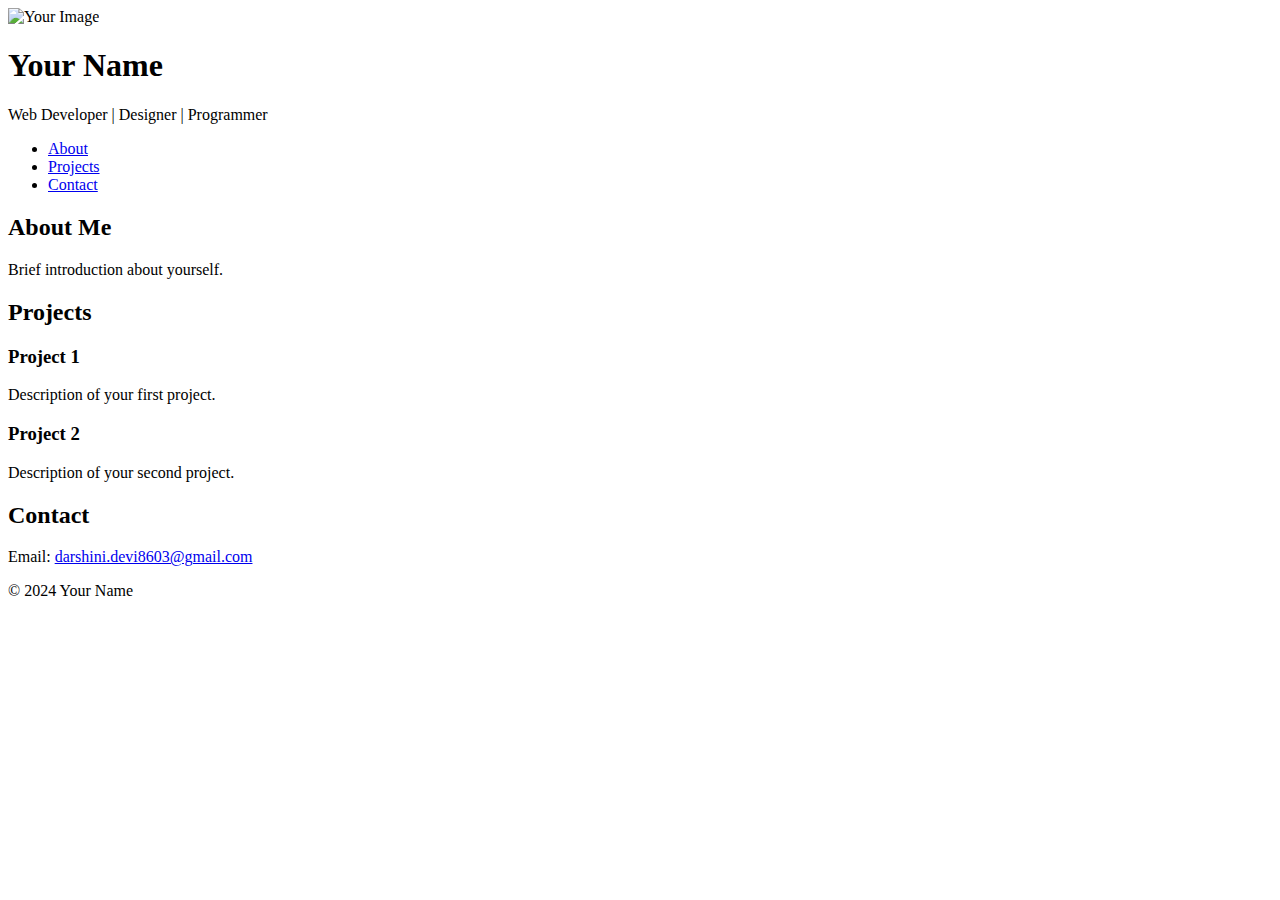
==== TASK2/index.html @ 46656329 "index.html" ====
<!DOCTYPE html>
<html lang="en">
<head>
    <meta charset="UTF-8">
    <meta name="viewport" content="width=device-width, initial-scale=1.0">
    <title>My Portfolio</title>
    <link rel="stylesheet" href="style.css">
</head>
<body>
    <header>
        <img src="image.jpg" alt="Your Image" class="profile-img">
        <h1>Your Name</h1>
        <p>Web Developer | Designer | Programmer</p>
    </header>
    <nav>
        <ul>
            <li><a href="#about">About</a></li>
            <li><a href="#projects">Projects</a></li>
            <li><a href="#contact">Contact</a></li>
        </ul>
    </nav>
    <section id="about">
        <h2>About Me</h2>
        <p>Brief introduction about yourself.</p>
    </section>
    <section id="projects">
        <h2>Projects</h2>
        <div class="project">
            <h3>Project 1</h3>
            <p>Description of your first project.</p>
        </div>
        <div class="project">
            <h3>Project 2</h3>
            <p>Description of your second project.</p>
        </div>
        <!-- Add more projects as needed -->
    </section>
    <section id="contact">
        <h2>Contact</h2>
        <p>Email: <a href="mailto:darshini.devi8603@gmail.com">darshini.devi8603@gmail.com</a></p>
    </section>
    <footer>
        <p>&copy; 2024 Your Name</p>
    </footer>
</body>
</html>
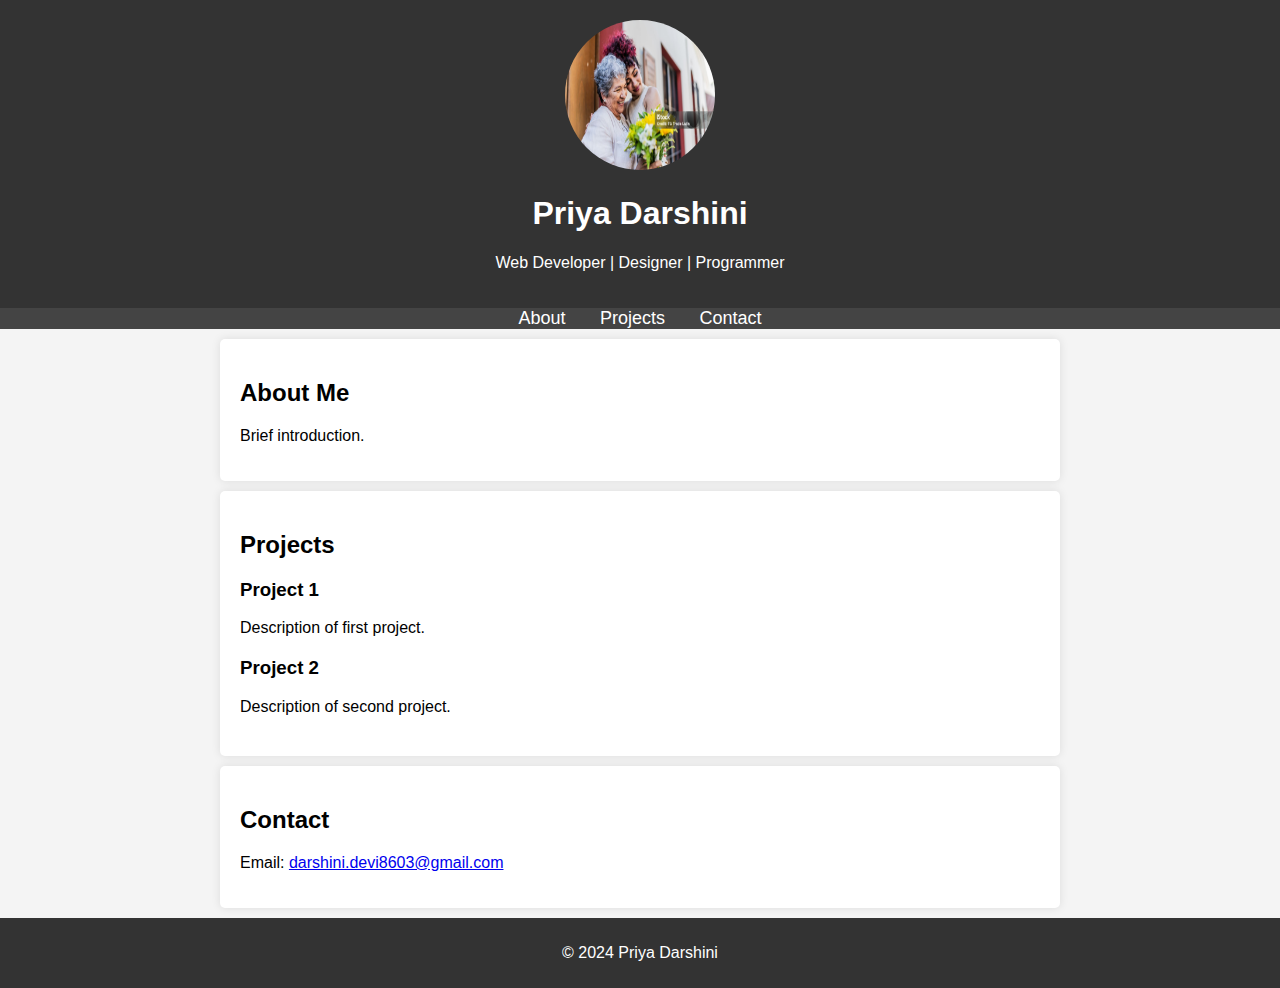
==== commit 4268e125: "index.html" ====
--- a/TASK2/index.html
+++ b/TASK2/index.html
@@ -9,7 +9,7 @@
 <body>
     <header>
         <img src="image.jpg" alt="Your Image" class="profile-img">
-        <h1>Your Name</h1>
+        <h1>Priya Darshini</h1>
         <p>Web Developer | Designer | Programmer</p>
     </header>
     <nav>
@@ -21,26 +21,25 @@
     </nav>
     <section id="about">
         <h2>About Me</h2>
-        <p>Brief introduction about yourself.</p>
+        <p>Brief introduction.</p>
     </section>
     <section id="projects">
         <h2>Projects</h2>
         <div class="project">
             <h3>Project 1</h3>
-            <p>Description of your first project.</p>
+            <p>Description of first project.</p>
         </div>
         <div class="project">
             <h3>Project 2</h3>
-            <p>Description of your second project.</p>
+            <p>Description of second project.</p>
         </div>
-        <!-- Add more projects as needed -->
     </section>
     <section id="contact">
         <h2>Contact</h2>
         <p>Email: <a href="mailto:darshini.devi8603@gmail.com">darshini.devi8603@gmail.com</a></p>
     </section>
     <footer>
-        <p>&copy; 2024 Your Name</p>
+        <p>&copy; 2024 Priya Darshini</p>
     </footer>
 </body>
 </html>
--- a/TASK2/style.css
+++ b/TASK2/style.css
@@ -0,0 +1,62 @@
+body {
+    font-family: Arial, sans-serif;
+    margin: 0;
+    padding: 0;
+    background-color: #f4f4f4;
+}
+
+header {
+    text-align: center;
+    background-color: #333;
+    color: white;
+    padding: 20px 0;
+}
+
+.profile-img {
+    border-radius: 50%;
+    width: 150px;
+    height: 150px;
+}
+
+nav {
+    background-color: #444;
+    overflow: hidden;
+}
+
+nav ul {
+    list-style: none;
+    padding: 0;
+    margin: 0;
+    text-align: center;
+}
+
+nav ul li {
+    display: inline;
+    margin: 0 15px;
+}
+
+nav ul li a {
+    color: white;
+    text-decoration: none;
+    font-size: 18px;
+}
+
+section {
+    padding: 20px;
+    margin: 10px auto;
+    max-width: 800px;
+    background-color: white;
+    border-radius: 5px;
+    box-shadow: 0 0 10px rgba(0, 0, 0, 0.1);
+}
+
+footer {
+    background-color: #333;
+    color: white;
+    text-align: center;
+    padding: 10px 0;
+}
+
+.project {
+    margin-bottom: 20px;
+}